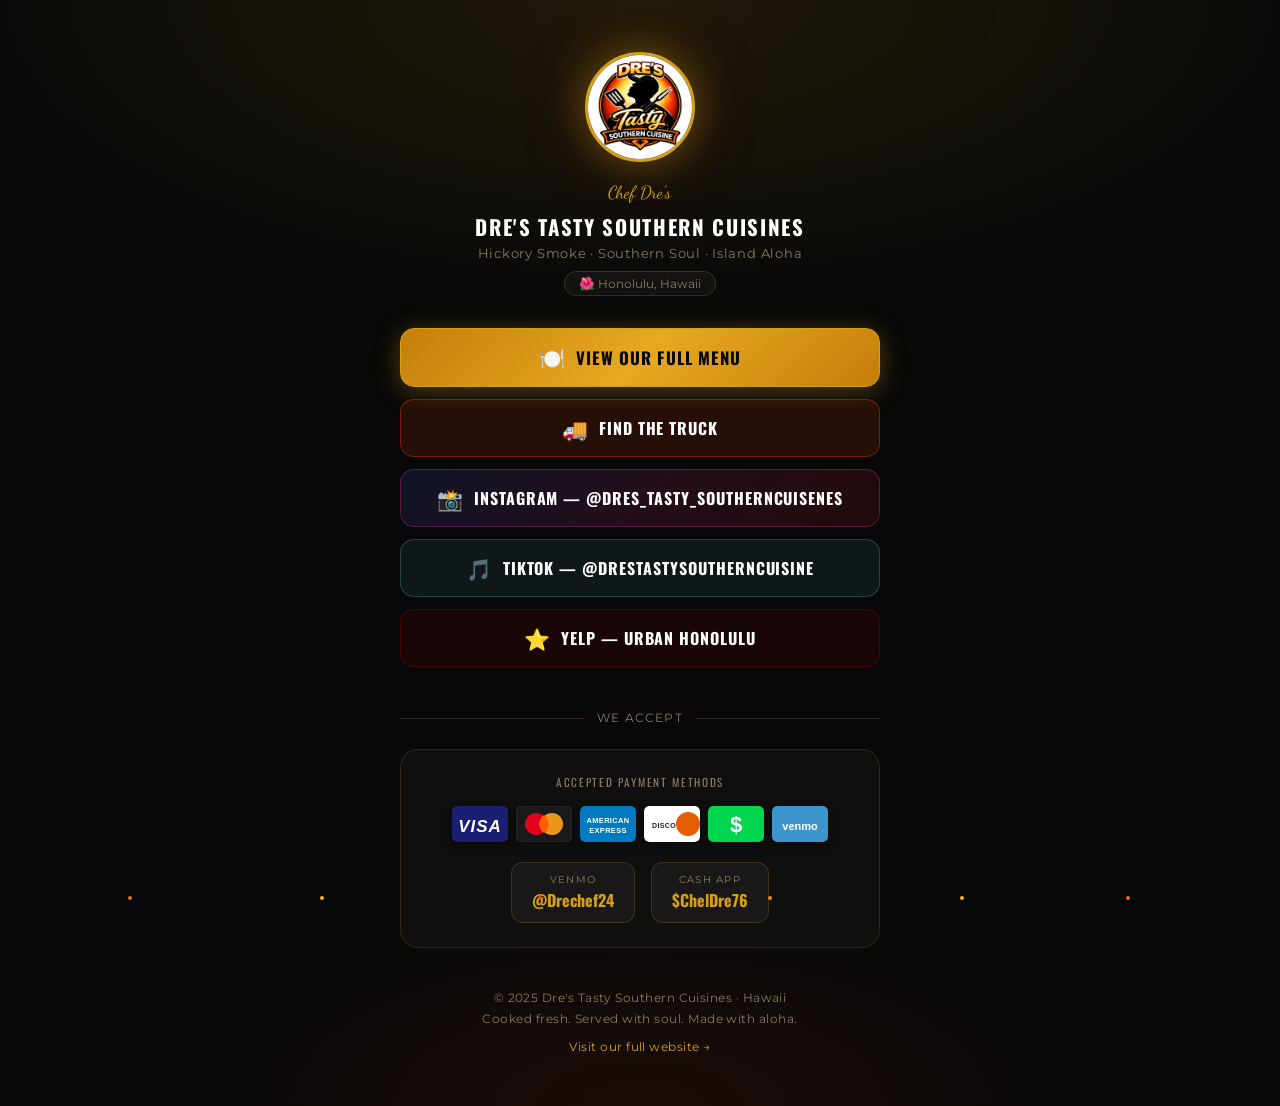
==== links.html @ 6bff47f2 "feat: dedicated menu page, link-in-bio page, payment provider logos - menu.html: full menu (sliders," ====
<!DOCTYPE html>
<html lang="en">
<head>
  <meta charset="UTF-8" />
  <meta name="viewport" content="width=device-width, initial-scale=1.0" />
  <title>Dre's Tasty Southern Cuisines | Links</title>
  <link rel="preconnect" href="https://fonts.googleapis.com" />
  <link rel="preconnect" href="https://fonts.gstatic.com" crossorigin />
  <link href="https://fonts.googleapis.com/css2?family=Playfair+Display:ital,wght@0,700;1,700&family=Dancing+Script:wght@700&family=Oswald:wght@400;700&family=Montserrat:wght@400;600&display=swap" rel="stylesheet" />
  <style>
    *, *::before, *::after { box-sizing: border-box; margin: 0; padding: 0; }

    :root {
      --gold: #D4A017;
      --gold-light: #f0c040;
      --fire: #FF4500;
      --ember: #FF8C00;
      --black: #080808;
      --dark: #0d0d0d;
      --smoke: #1a1a1a;
      --text: #e8dcc8;
      --text-muted: #8a7a60;
    }

    html, body {
      min-height: 100%;
      background: var(--black);
      color: var(--text);
      font-family: 'Montserrat', sans-serif;
    }

    body {
      display: flex;
      flex-direction: column;
      align-items: center;
      padding: 0 16px 48px;
      background:
        radial-gradient(ellipse 80% 40% at 50% 0%, rgba(212,160,23,.12) 0%, transparent 70%),
        radial-gradient(ellipse 60% 30% at 50% 100%, rgba(255,69,0,.08) 0%, transparent 60%),
        var(--black);
    }

    /* ---- PROFILE ---- */
    .lb-profile {
      display: flex;
      flex-direction: column;
      align-items: center;
      padding: 52px 0 32px;
      text-align: center;
    }

    .lb-logo {
      width: 110px;
      height: 110px;
      border-radius: 50%;
      object-fit: cover;
      border: 3px solid var(--gold);
      box-shadow: 0 0 40px rgba(212,160,23,.4), 0 0 80px rgba(255,69,0,.15);
      margin-bottom: 20px;
    }

    .lb-name {
      font-family: 'Oswald', sans-serif;
      font-size: 1.3rem;
      font-weight: 700;
      letter-spacing: .08em;
      text-transform: uppercase;
      color: #fff;
      margin-bottom: 4px;
    }

    .lb-script {
      font-family: 'Dancing Script', cursive;
      font-size: 1.1rem;
      color: var(--gold);
      margin-bottom: 8px;
    }

    .lb-tagline {
      font-size: .8rem;
      color: var(--text-muted);
      letter-spacing: .06em;
    }

    .lb-location {
      display: inline-flex;
      align-items: center;
      gap: 6px;
      margin-top: 10px;
      font-size: .78rem;
      color: var(--text-muted);
      background: rgba(255,255,255,.04);
      border: 1px solid rgba(212,160,23,.2);
      border-radius: 100px;
      padding: 4px 14px;
    }

    /* ---- LINKS ---- */
    .lb-links {
      width: 100%;
      max-width: 480px;
      display: flex;
      flex-direction: column;
      gap: 12px;
      margin-bottom: 36px;
    }

    .lb-btn {
      display: flex;
      align-items: center;
      justify-content: center;
      gap: 10px;
      width: 100%;
      padding: 16px 24px;
      border-radius: 14px;
      font-family: 'Oswald', sans-serif;
      font-size: 1rem;
      font-weight: 700;
      letter-spacing: .06em;
      text-transform: uppercase;
      text-decoration: none;
      color: #fff;
      background: rgba(255,255,255,.05);
      border: 1px solid rgba(255,255,255,.1);
      transition: transform .2s, box-shadow .2s, background .2s, border-color .2s;
      cursor: pointer;
    }

    .lb-btn:hover {
      transform: translateY(-3px) scale(1.01);
      box-shadow: 0 8px 32px rgba(0,0,0,.4);
    }

    .lb-btn .lb-icon {
      font-size: 1.3rem;
      line-height: 1;
    }

    /* Featured — Menu */
    .lb-btn--menu {
      background: linear-gradient(135deg, #c47f0a 0%, #e8a820 50%, #c47f0a 100%);
      border-color: var(--gold);
      color: #080808;
      box-shadow: 0 4px 24px rgba(212,160,23,.35);
      font-size: 1.05rem;
    }
    .lb-btn--menu:hover {
      box-shadow: 0 8px 40px rgba(212,160,23,.55);
    }

    /* Find Truck */
    .lb-btn--truck {
      background: rgba(255,69,0,.12);
      border-color: rgba(255,69,0,.35);
    }
    .lb-btn--truck:hover {
      background: rgba(255,69,0,.18);
      border-color: var(--fire);
      box-shadow: 0 8px 32px rgba(255,69,0,.25);
    }

    /* Instagram */
    .lb-btn--ig {
      background: linear-gradient(135deg, rgba(64,93,230,.15), rgba(193,53,132,.15), rgba(253,29,29,.1));
      border-color: rgba(193,53,132,.35);
    }
    .lb-btn--ig:hover {
      background: linear-gradient(135deg, rgba(64,93,230,.25), rgba(193,53,132,.25), rgba(253,29,29,.2));
      border-color: rgba(193,53,132,.6);
      box-shadow: 0 8px 32px rgba(193,53,132,.2);
    }

    /* TikTok */
    .lb-btn--tiktok {
      background: rgba(105,201,208,.08);
      border-color: rgba(105,201,208,.25);
    }
    .lb-btn--tiktok:hover {
      background: rgba(105,201,208,.14);
      border-color: rgba(105,201,208,.5);
      box-shadow: 0 8px 32px rgba(105,201,208,.15);
    }

    /* Yelp */
    .lb-btn--yelp {
      background: rgba(175,0,0,.1);
      border-color: rgba(175,0,0,.3);
    }
    .lb-btn--yelp:hover {
      background: rgba(175,0,0,.18);
      border-color: rgba(175,0,0,.6);
      box-shadow: 0 8px 32px rgba(175,0,0,.2);
    }

    /* ---- DIVIDER ---- */
    .lb-divider {
      width: 100%;
      max-width: 480px;
      display: flex;
      align-items: center;
      gap: 12px;
      margin: 8px 0 24px;
      color: var(--text-muted);
      font-size: .72rem;
      letter-spacing: .1em;
      text-transform: uppercase;
    }
    .lb-divider::before, .lb-divider::after {
      content: '';
      flex: 1;
      height: 1px;
      background: rgba(212,160,23,.18);
    }

    /* ---- PAYMENT ---- */
    .lb-payment {
      width: 100%;
      max-width: 480px;
      background: rgba(255,255,255,.03);
      border: 1px solid rgba(212,160,23,.15);
      border-radius: 18px;
      padding: 24px 20px;
      text-align: center;
    }

    .lb-pay-title {
      font-family: 'Oswald', sans-serif;
      font-size: .7rem;
      letter-spacing: .15em;
      text-transform: uppercase;
      color: var(--text-muted);
      margin-bottom: 16px;
    }

    .lb-pay-badges {
      display: flex;
      flex-wrap: wrap;
      justify-content: center;
      gap: 8px;
      margin-bottom: 20px;
    }

    .lb-pay-badges svg {
      display: block;
      border-radius: 5px;
      box-shadow: 0 2px 8px rgba(0,0,0,.4);
      transition: transform .2s;
    }

    .lb-pay-badges svg:hover {
      transform: translateY(-2px) scale(1.05);
    }

    .lb-pay-handles {
      display: flex;
      justify-content: center;
      gap: 16px;
      flex-wrap: wrap;
    }

    .lb-pay-pill {
      display: flex;
      flex-direction: column;
      align-items: center;
      gap: 2px;
      background: rgba(255,255,255,.04);
      border: 1px solid rgba(212,160,23,.2);
      border-radius: 12px;
      padding: 10px 20px;
    }

    .lb-pay-pill-label {
      font-size: .65rem;
      letter-spacing: .12em;
      text-transform: uppercase;
      color: var(--text-muted);
    }

    .lb-pay-pill-handle {
      font-family: 'Oswald', sans-serif;
      font-size: 1rem;
      font-weight: 700;
      color: var(--gold);
    }

    /* ---- FOOTER ---- */
    .lb-footer {
      margin-top: 40px;
      text-align: center;
      font-size: .72rem;
      color: var(--text-muted);
      letter-spacing: .04em;
      line-height: 1.8;
    }

    .lb-footer a {
      color: var(--gold);
      text-decoration: none;
    }

    /* ---- FIRE EMBERS ANIMATION ---- */
    @keyframes floatUp {
      0%   { transform: translateY(0) scale(1); opacity: .6; }
      100% { transform: translateY(-80px) scale(.3); opacity: 0; }
    }

    .lb-ember {
      position: fixed;
      bottom: 0;
      width: 4px; height: 4px;
      border-radius: 50%;
      background: var(--ember);
      pointer-events: none;
      animation: floatUp 3s ease-in infinite;
      z-index: 0;
    }
  </style>
</head>
<body>

  <!-- Ambient embers -->
  <div class="lb-ember" style="left:10%;animation-delay:.2s;animation-duration:2.8s;background:#FF6B00"></div>
  <div class="lb-ember" style="left:25%;animation-delay:.8s;animation-duration:3.4s;background:#FFB700"></div>
  <div class="lb-ember" style="left:42%;animation-delay:1.4s;animation-duration:2.5s;background:#FF4500"></div>
  <div class="lb-ember" style="left:60%;animation-delay:.4s;animation-duration:3.1s;background:#FF8C00"></div>
  <div class="lb-ember" style="left:75%;animation-delay:1.1s;animation-duration:2.7s;background:#FFB700"></div>
  <div class="lb-ember" style="left:88%;animation-delay:1.9s;animation-duration:3.3s;background:#FF6B00"></div>

  <!-- ---- PROFILE ---- -->
  <div class="lb-profile">
    <img src="logo.png" alt="Dre's TSC Logo" class="lb-logo" />
    <p class="lb-script">Chef Dre's</p>
    <h1 class="lb-name">Dre's Tasty Southern Cuisines</h1>
    <p class="lb-tagline">Hickory Smoke &middot; Southern Soul &middot; Island Aloha</p>
    <span class="lb-location">🌺 Honolulu, Hawaii</span>
  </div>

  <!-- ---- LINKS ---- -->
  <div class="lb-links">
    <a href="menu.html" class="lb-btn lb-btn--menu">
      <span class="lb-icon">🍽️</span> View Our Full Menu
    </a>

    <a href="index.html#contact" class="lb-btn lb-btn--truck">
      <span class="lb-icon">🚚</span> Find the Truck
    </a>

    <a href="https://www.instagram.com/dres_tasty_southerncuisenes/" target="_blank" rel="noopener" class="lb-btn lb-btn--ig">
      <span class="lb-icon">📸</span> Instagram — @dres_tasty_southerncuisenes
    </a>

    <a href="https://www.tiktok.com/@drestastysoutherncuisine" target="_blank" rel="noopener" class="lb-btn lb-btn--tiktok">
      <span class="lb-icon">🎵</span> TikTok — @drestastysoutherncuisine
    </a>

    <a href="https://m.yelp.com/biz/dres-tasty-southern-cuisine-urban-honolulu" target="_blank" rel="noopener" class="lb-btn lb-btn--yelp">
      <span class="lb-icon">⭐</span> Yelp — Urban Honolulu
    </a>
  </div>

  <!-- ---- DIVIDER ---- -->
  <div class="lb-divider" style="max-width:480px;width:100%">We Accept</div>

  <!-- ---- PAYMENT ---- -->
  <div class="lb-payment">
    <p class="lb-pay-title">Accepted Payment Methods</p>
    <div class="lb-pay-badges">
      <!-- Visa -->
      <svg width="56" height="36" viewBox="0 0 56 36" xmlns="http://www.w3.org/2000/svg" title="Visa">
        <rect width="56" height="36" rx="5" fill="#1A1F71"/>
        <text x="28" y="26" text-anchor="middle" fill="white" font-family="Arial,sans-serif" font-weight="900" font-size="17" font-style="italic" letter-spacing="1">VISA</text>
      </svg>
      <!-- Mastercard -->
      <svg width="56" height="36" viewBox="0 0 56 36" xmlns="http://www.w3.org/2000/svg" title="Mastercard">
        <rect width="56" height="36" rx="5" fill="#1a1a1a" stroke="#333" stroke-width="1"/>
        <circle cx="20" cy="18" r="11" fill="#EB001B" opacity="0.95"/>
        <circle cx="36" cy="18" r="11" fill="#F79E1B" opacity="0.95"/>
        <path d="M28 8.9a11 11 0 0 1 0 18.2A11 11 0 0 1 28 8.9z" fill="#FF5F00"/>
      </svg>
      <!-- Amex -->
      <svg width="56" height="36" viewBox="0 0 56 36" xmlns="http://www.w3.org/2000/svg" title="American Express">
        <rect width="56" height="36" rx="5" fill="#007BC1"/>
        <text x="28" y="17" text-anchor="middle" fill="white" font-family="Arial,sans-serif" font-weight="bold" font-size="7.5" letter-spacing="0.3">AMERICAN</text>
        <text x="28" y="27" text-anchor="middle" fill="white" font-family="Arial,sans-serif" font-weight="bold" font-size="7.5" letter-spacing="0.3">EXPRESS</text>
      </svg>
      <!-- Discover -->
      <svg width="56" height="36" viewBox="0 0 56 36" xmlns="http://www.w3.org/2000/svg" title="Discover">
        <rect width="56" height="36" rx="5" fill="white"/>
        <text x="8" y="22" fill="#231F20" font-family="Arial,sans-serif" font-weight="bold" font-size="7" letter-spacing="0.4">DISCOVER</text>
        <circle cx="44" cy="18" r="12" fill="#E65C00"/>
      </svg>
      <!-- CashApp -->
      <svg width="56" height="36" viewBox="0 0 56 36" xmlns="http://www.w3.org/2000/svg" title="Cash App">
        <rect width="56" height="36" rx="5" fill="#00D64F"/>
        <text x="28" y="26" text-anchor="middle" fill="white" font-family="Arial,sans-serif" font-weight="bold" font-size="22">$</text>
      </svg>
      <!-- Venmo -->
      <svg width="56" height="36" viewBox="0 0 56 36" xmlns="http://www.w3.org/2000/svg" title="Venmo">
        <rect width="56" height="36" rx="5" fill="#3D95CE"/>
        <text x="28" y="24" text-anchor="middle" fill="white" font-family="Arial,sans-serif" font-weight="bold" font-size="11">venmo</text>
      </svg>
    </div>

    <div class="lb-pay-handles">
      <div class="lb-pay-pill">
        <span class="lb-pay-pill-label">Venmo</span>
        <span class="lb-pay-pill-handle">@Drechef24</span>
      </div>
      <div class="lb-pay-pill">
        <span class="lb-pay-pill-label">Cash App</span>
        <span class="lb-pay-pill-handle">$ChelDre76</span>
      </div>
    </div>
  </div>

  <!-- ---- FOOTER ---- -->
  <footer class="lb-footer">
    <p>© 2025 Dre's Tasty Southern Cuisines · Hawaii</p>
    <p>Cooked fresh. Served with soul. Made with aloha.</p>
    <p style="margin-top:8px"><a href="index.html">Visit our full website →</a></p>
  </footer>

</body>
</html>
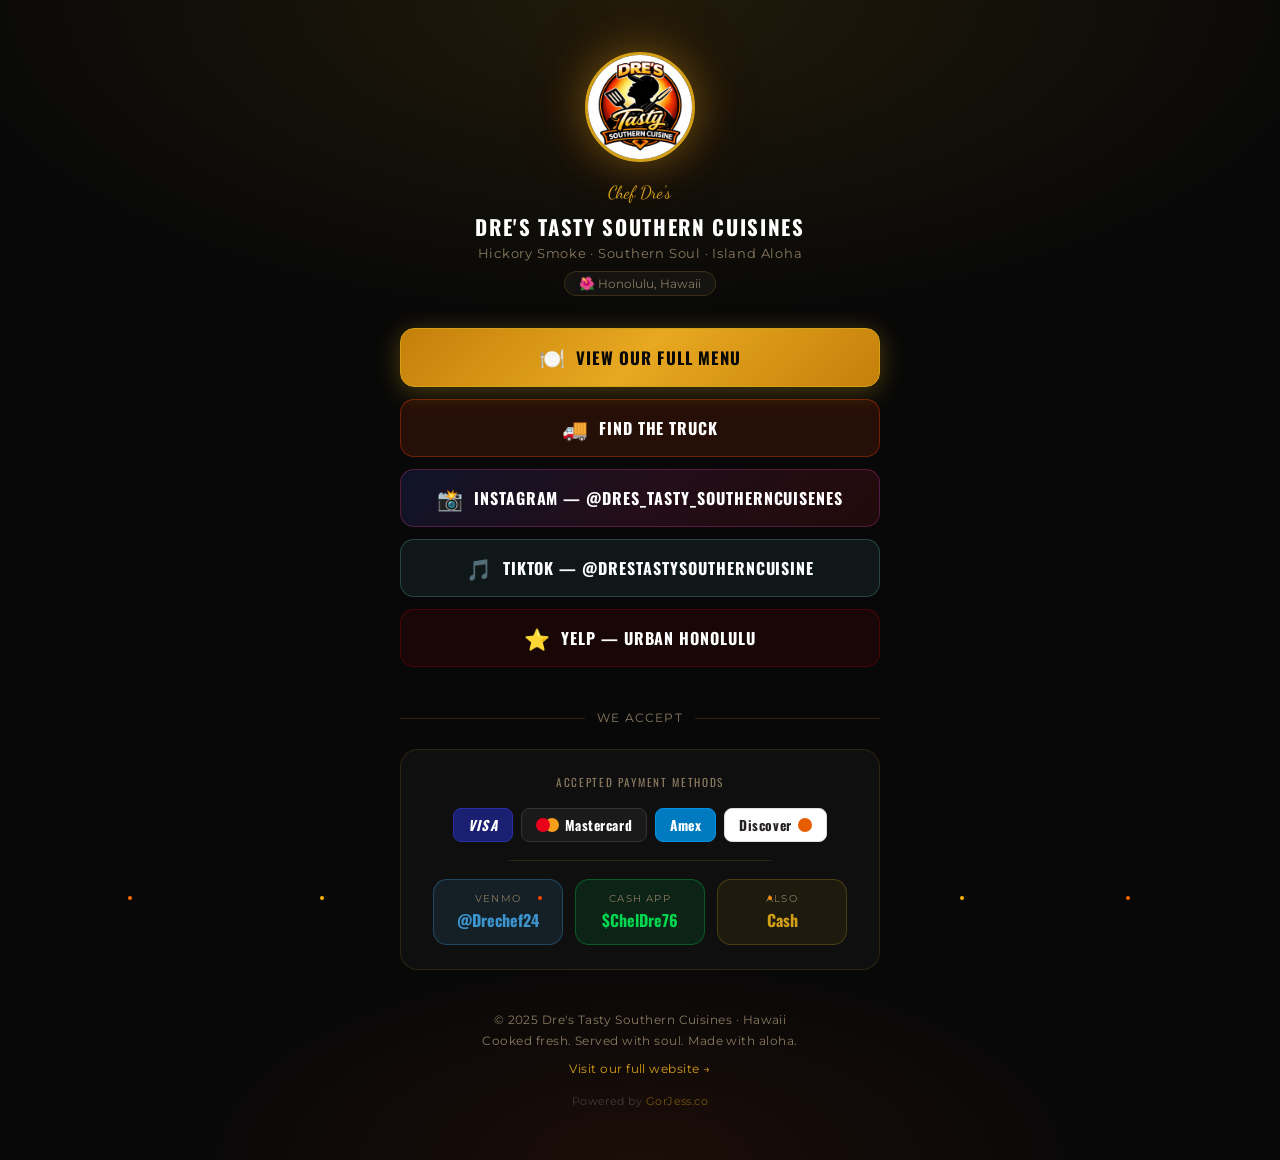
==== commit d82f38b5: "fix: redesign payment section on links page, add powered-by, fix menu link - Replace rough hand-draw" ====
--- a/links.html
+++ b/links.html
@@ -3,7 +3,59 @@
 <head>
   <meta charset="UTF-8" />
   <meta name="viewport" content="width=device-width, initial-scale=1.0" />
-  <title>Dre's Tasty Southern Cuisines | Links</title>
+  <title>Dre's Tasty Southern Cuisines | Links & Socials</title>
+
+  <!-- ===== PRIMARY SEO ===== -->
+  <meta name="description" content="Connect with Dre's Tasty Southern Cuisines — Hawaii's soul food truck. Find us on Instagram, TikTok, Yelp, view our menu, and order online. Honolulu, Hawaii." />
+  <meta name="keywords" content="Dre's Tasty Southern Cuisines links, soul food Hawaii Instagram, food truck Honolulu TikTok, Dre TSC social media" />
+  <meta name="author" content="Dre's Tasty Southern Cuisines" />
+  <meta name="robots" content="index, follow" />
+  <meta name="theme-color" content="#D4A017" />
+
+  <!-- ===== OPEN GRAPH / SOCIAL ===== -->
+  <meta property="og:type" content="website" />
+  <meta property="og:site_name" content="Dre's Tasty Southern Cuisines" />
+  <meta property="og:title" content="Dre's Tasty Southern Cuisines | Links & Socials" />
+  <meta property="og:description" content="Find Dre's Tasty Southern Cuisines on Instagram, TikTok, and Yelp. View our full menu and find the truck in Honolulu, Hawaii." />
+  <meta property="og:image" content="logo.png" />
+  <meta property="og:locale" content="en_US" />
+
+  <!-- ===== TWITTER CARD ===== -->
+  <meta name="twitter:card" content="summary" />
+  <meta name="twitter:title" content="Dre's Tasty Southern Cuisines | Links & Socials" />
+  <meta name="twitter:description" content="Find us on Instagram, TikTok, Yelp. View the menu. Hawaii's soul food truck — Honolulu, HI." />
+  <meta name="twitter:image" content="logo.png" />
+
+  <!-- ===== PWA / iOS ===== -->
+  <meta name="apple-mobile-web-app-capable" content="yes" />
+  <meta name="apple-mobile-web-app-status-bar-style" content="black-translucent" />
+  <meta name="apple-mobile-web-app-title" content="Dre's TSC" />
+  <meta name="mobile-web-app-capable" content="yes" />
+
+  <!-- ===== STRUCTURED DATA ===== -->
+  <script type="application/ld+json">
+  {
+    "@context": "https://schema.org",
+    "@type": "FoodEstablishment",
+    "name": "Dre's Tasty Southern Cuisines",
+    "description": "Hawaii's soul food truck in Honolulu serving hickory smoked pulled pork, bourbon jerk chicken, steaks, and shrimp.",
+    "image": "logo.png",
+    "servesCuisine": ["Southern", "Soul Food", "American"],
+    "priceRange": "$$",
+    "address": {
+      "@type": "PostalAddress",
+      "addressLocality": "Honolulu",
+      "addressRegion": "HI",
+      "addressCountry": "US"
+    },
+    "sameAs": [
+      "https://www.instagram.com/dres_tasty_southerncuisenes/",
+      "https://www.tiktok.com/@drestastysoutherncuisine",
+      "https://m.yelp.com/biz/dres-tasty-southern-cuisine-urban-honolulu"
+    ]
+  }
+  </script>
+
   <link rel="preconnect" href="https://fonts.googleapis.com" />
   <link rel="preconnect" href="https://fonts.gstatic.com" crossorigin />
   <link href="https://fonts.googleapis.com/css2?family=Playfair+Display:ital,wght@0,700;1,700&family=Dancing+Script:wght@700&family=Oswald:wght@400;700&family=Montserrat:wght@400;600&display=swap" rel="stylesheet" />
@@ -229,32 +281,93 @@
       letter-spacing: .15em;
       text-transform: uppercase;
       color: var(--text-muted);
-      margin-bottom: 16px;
-    }
-
-    .lb-pay-badges {
+      margin-bottom: 18px;
+    }
+
+    /* Card chips row */
+    .lb-pay-cards {
       display: flex;
       flex-wrap: wrap;
       justify-content: center;
       gap: 8px;
-      margin-bottom: 20px;
-    }
-
-    .lb-pay-badges svg {
-      display: block;
-      border-radius: 5px;
-      box-shadow: 0 2px 8px rgba(0,0,0,.4);
-      transition: transform .2s;
-    }
-
-    .lb-pay-badges svg:hover {
-      transform: translateY(-2px) scale(1.05);
-    }
-
-    .lb-pay-handles {
+      margin-bottom: 18px;
+    }
+
+    .lb-card-chip {
+      display: inline-flex;
+      align-items: center;
+      gap: 6px;
+      padding: 6px 14px;
+      border-radius: 8px;
+      font-family: 'Oswald', sans-serif;
+      font-size: .85rem;
+      font-weight: 700;
+      letter-spacing: .04em;
+      border: 1px solid transparent;
+    }
+
+    .lb-card-chip--visa {
+      background: #1A1F71;
+      color: #fff;
+      border-color: #2a31a8;
+      font-style: italic;
+      letter-spacing: .08em;
+    }
+    .lb-card-chip--mc {
+      background: #1a1a1a;
+      color: #fff;
+      border-color: #333;
+    }
+    .lb-card-chip--mc .mc-circles {
+      display: inline-flex;
+      align-items: center;
+    }
+    .lb-card-chip--mc .mc-circles span {
+      display: inline-block;
+      width: 14px;
+      height: 14px;
+      border-radius: 50%;
+    }
+    .lb-card-chip--mc .mc-circles span:first-child {
+      background: #EB001B;
+      margin-right: -5px;
+      z-index: 1;
+    }
+    .lb-card-chip--mc .mc-circles span:last-child {
+      background: #F79E1B;
+    }
+    .lb-card-chip--amex {
+      background: #007BC1;
+      color: #fff;
+      border-color: #0091e0;
+    }
+    .lb-card-chip--discover {
+      background: #fff;
+      color: #231F20;
+      border-color: #ddd;
+    }
+    .lb-card-chip--discover .disc-dot {
+      display: inline-block;
+      width: 14px;
+      height: 14px;
+      border-radius: 50%;
+      background: #E65C00;
+      flex-shrink: 0;
+    }
+
+    /* Separator */
+    .lb-pay-sep {
+      width: 60%;
+      height: 1px;
+      background: rgba(212,160,23,.15);
+      margin: 0 auto 18px;
+    }
+
+    /* Digital payment pills */
+    .lb-pay-digital {
       display: flex;
       justify-content: center;
-      gap: 16px;
+      gap: 12px;
       flex-wrap: wrap;
     }
 
@@ -262,15 +375,27 @@
       display: flex;
       flex-direction: column;
       align-items: center;
-      gap: 2px;
-      background: rgba(255,255,255,.04);
-      border: 1px solid rgba(212,160,23,.2);
-      border-radius: 12px;
-      padding: 10px 20px;
+      gap: 4px;
+      border-radius: 14px;
+      padding: 12px 22px;
+      min-width: 130px;
+    }
+
+    .lb-pay-pill--venmo {
+      background: rgba(61,149,206,.12);
+      border: 1px solid rgba(61,149,206,.35);
+    }
+    .lb-pay-pill--cashapp {
+      background: rgba(0,214,79,.1);
+      border: 1px solid rgba(0,214,79,.3);
+    }
+    .lb-pay-pill--cash {
+      background: rgba(212,160,23,.08);
+      border: 1px solid rgba(212,160,23,.25);
     }
 
     .lb-pay-pill-label {
-      font-size: .65rem;
+      font-size: .62rem;
       letter-spacing: .12em;
       text-transform: uppercase;
       color: var(--text-muted);
@@ -280,8 +405,11 @@
       font-family: 'Oswald', sans-serif;
       font-size: 1rem;
       font-weight: 700;
-      color: var(--gold);
-    }
+    }
+
+    .lb-pay-pill--venmo .lb-pay-pill-handle { color: #3D95CE; }
+    .lb-pay-pill--cashapp .lb-pay-pill-handle { color: #00D64F; }
+    .lb-pay-pill--cash .lb-pay-pill-handle { color: var(--gold); }
 
     /* ---- FOOTER ---- */
     .lb-footer {
@@ -337,7 +465,7 @@
 
   <!-- ---- LINKS ---- -->
   <div class="lb-links">
-    <a href="menu.html" class="lb-btn lb-btn--menu">
+    <a href="https://www.toasttab.com/local/order/dres-tasty-southern-cuisines-94-963-kuakahi-st" target="_blank" rel="noopener" class="lb-btn lb-btn--menu">
       <span class="lb-icon">🍽️</span> View Our Full Menu
     </a>
 
@@ -364,51 +492,35 @@
   <!-- ---- PAYMENT ---- -->
   <div class="lb-payment">
     <p class="lb-pay-title">Accepted Payment Methods</p>
-    <div class="lb-pay-badges">
-      <!-- Visa -->
-      <svg width="56" height="36" viewBox="0 0 56 36" xmlns="http://www.w3.org/2000/svg" title="Visa">
-        <rect width="56" height="36" rx="5" fill="#1A1F71"/>
-        <text x="28" y="26" text-anchor="middle" fill="white" font-family="Arial,sans-serif" font-weight="900" font-size="17" font-style="italic" letter-spacing="1">VISA</text>
-      </svg>
-      <!-- Mastercard -->
-      <svg width="56" height="36" viewBox="0 0 56 36" xmlns="http://www.w3.org/2000/svg" title="Mastercard">
-        <rect width="56" height="36" rx="5" fill="#1a1a1a" stroke="#333" stroke-width="1"/>
-        <circle cx="20" cy="18" r="11" fill="#EB001B" opacity="0.95"/>
-        <circle cx="36" cy="18" r="11" fill="#F79E1B" opacity="0.95"/>
-        <path d="M28 8.9a11 11 0 0 1 0 18.2A11 11 0 0 1 28 8.9z" fill="#FF5F00"/>
-      </svg>
-      <!-- Amex -->
-      <svg width="56" height="36" viewBox="0 0 56 36" xmlns="http://www.w3.org/2000/svg" title="American Express">
-        <rect width="56" height="36" rx="5" fill="#007BC1"/>
-        <text x="28" y="17" text-anchor="middle" fill="white" font-family="Arial,sans-serif" font-weight="bold" font-size="7.5" letter-spacing="0.3">AMERICAN</text>
-        <text x="28" y="27" text-anchor="middle" fill="white" font-family="Arial,sans-serif" font-weight="bold" font-size="7.5" letter-spacing="0.3">EXPRESS</text>
-      </svg>
-      <!-- Discover -->
-      <svg width="56" height="36" viewBox="0 0 56 36" xmlns="http://www.w3.org/2000/svg" title="Discover">
-        <rect width="56" height="36" rx="5" fill="white"/>
-        <text x="8" y="22" fill="#231F20" font-family="Arial,sans-serif" font-weight="bold" font-size="7" letter-spacing="0.4">DISCOVER</text>
-        <circle cx="44" cy="18" r="12" fill="#E65C00"/>
-      </svg>
-      <!-- CashApp -->
-      <svg width="56" height="36" viewBox="0 0 56 36" xmlns="http://www.w3.org/2000/svg" title="Cash App">
-        <rect width="56" height="36" rx="5" fill="#00D64F"/>
-        <text x="28" y="26" text-anchor="middle" fill="white" font-family="Arial,sans-serif" font-weight="bold" font-size="22">$</text>
-      </svg>
-      <!-- Venmo -->
-      <svg width="56" height="36" viewBox="0 0 56 36" xmlns="http://www.w3.org/2000/svg" title="Venmo">
-        <rect width="56" height="36" rx="5" fill="#3D95CE"/>
-        <text x="28" y="24" text-anchor="middle" fill="white" font-family="Arial,sans-serif" font-weight="bold" font-size="11">venmo</text>
-      </svg>
+
+    <!-- Credit / Debit Cards -->
+    <div class="lb-pay-cards">
+      <span class="lb-card-chip lb-card-chip--visa">VISA</span>
+      <span class="lb-card-chip lb-card-chip--mc">
+        <span class="mc-circles"><span></span><span></span></span>
+        Mastercard
+      </span>
+      <span class="lb-card-chip lb-card-chip--amex">Amex</span>
+      <span class="lb-card-chip lb-card-chip--discover">
+        Discover <span class="disc-dot"></span>
+      </span>
     </div>
 
-    <div class="lb-pay-handles">
-      <div class="lb-pay-pill">
+    <div class="lb-pay-sep"></div>
+
+    <!-- Digital Payments -->
+    <div class="lb-pay-digital">
+      <div class="lb-pay-pill lb-pay-pill--venmo">
         <span class="lb-pay-pill-label">Venmo</span>
         <span class="lb-pay-pill-handle">@Drechef24</span>
       </div>
-      <div class="lb-pay-pill">
+      <div class="lb-pay-pill lb-pay-pill--cashapp">
         <span class="lb-pay-pill-label">Cash App</span>
         <span class="lb-pay-pill-handle">$ChelDre76</span>
+      </div>
+      <div class="lb-pay-pill lb-pay-pill--cash">
+        <span class="lb-pay-pill-label">Also</span>
+        <span class="lb-pay-pill-handle">Cash</span>
       </div>
     </div>
   </div>
@@ -418,6 +530,7 @@
     <p>© 2025 Dre's Tasty Southern Cuisines · Hawaii</p>
     <p>Cooked fresh. Served with soul. Made with aloha.</p>
     <p style="margin-top:8px"><a href="index.html">Visit our full website →</a></p>
+    <p style="margin-top:12px;font-size:.68rem;color:rgba(255,255,255,.2)">Powered by <a href="https://GorJess.co" target="_blank" rel="noopener" style="color:rgba(212,160,23,.5);text-decoration:none">GorJess.co</a></p>
   </footer>
 
 </body>
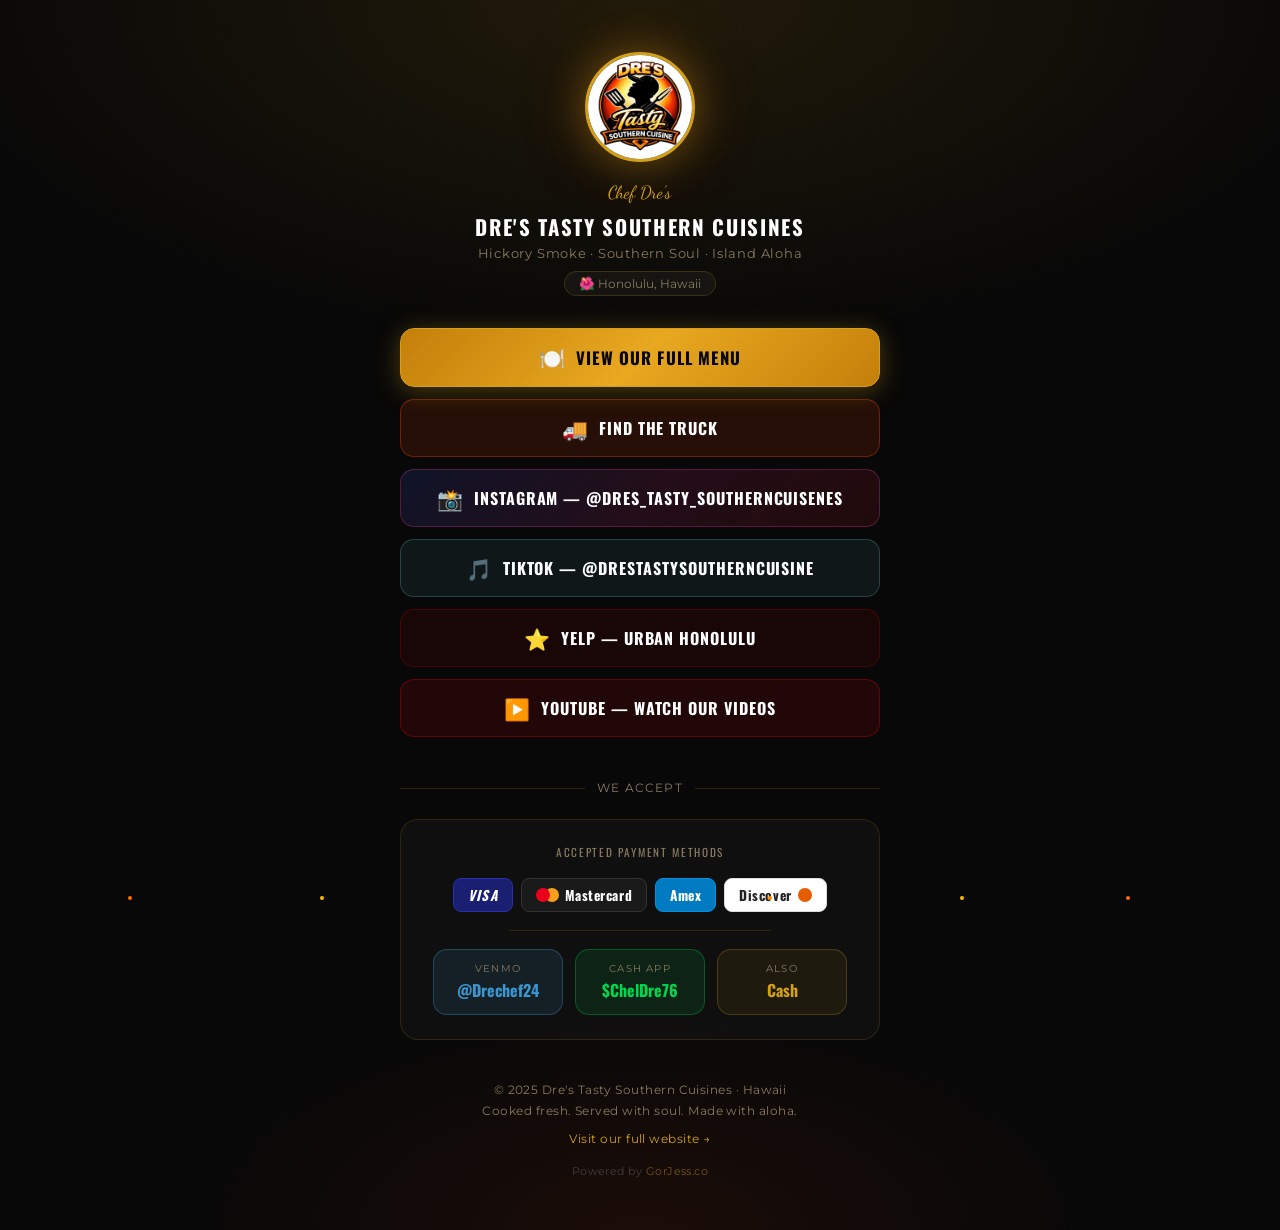
==== commit e298b846: "feat: add YouTube channel link to links page https://claude.ai/code/session_01HmgcVU4Fo5N9uKtAJneJz8" ====
--- a/links.html
+++ b/links.html
@@ -244,6 +244,17 @@
       box-shadow: 0 8px 32px rgba(175,0,0,.2);
     }
 
+    /* YouTube */
+    .lb-btn--yt {
+      background: rgba(255,0,0,.1);
+      border-color: rgba(255,0,0,.3);
+    }
+    .lb-btn--yt:hover {
+      background: rgba(255,0,0,.18);
+      border-color: rgba(255,0,0,.6);
+      box-shadow: 0 8px 32px rgba(255,0,0,.2);
+    }
+
     /* ---- DIVIDER ---- */
     .lb-divider {
       width: 100%;
@@ -483,6 +494,10 @@
 
     <a href="https://m.yelp.com/biz/dres-tasty-southern-cuisine-urban-honolulu" target="_blank" rel="noopener" class="lb-btn lb-btn--yelp">
       <span class="lb-icon">⭐</span> Yelp — Urban Honolulu
+    </a>
+
+    <a href="https://www.youtube.com/channel/UCr3Iuap_KeplxbBf2k9be-Q?view_as=subscriber" target="_blank" rel="noopener" class="lb-btn lb-btn--yt">
+      <span class="lb-icon">▶️</span> YouTube — Watch Our Videos
     </a>
   </div>
 
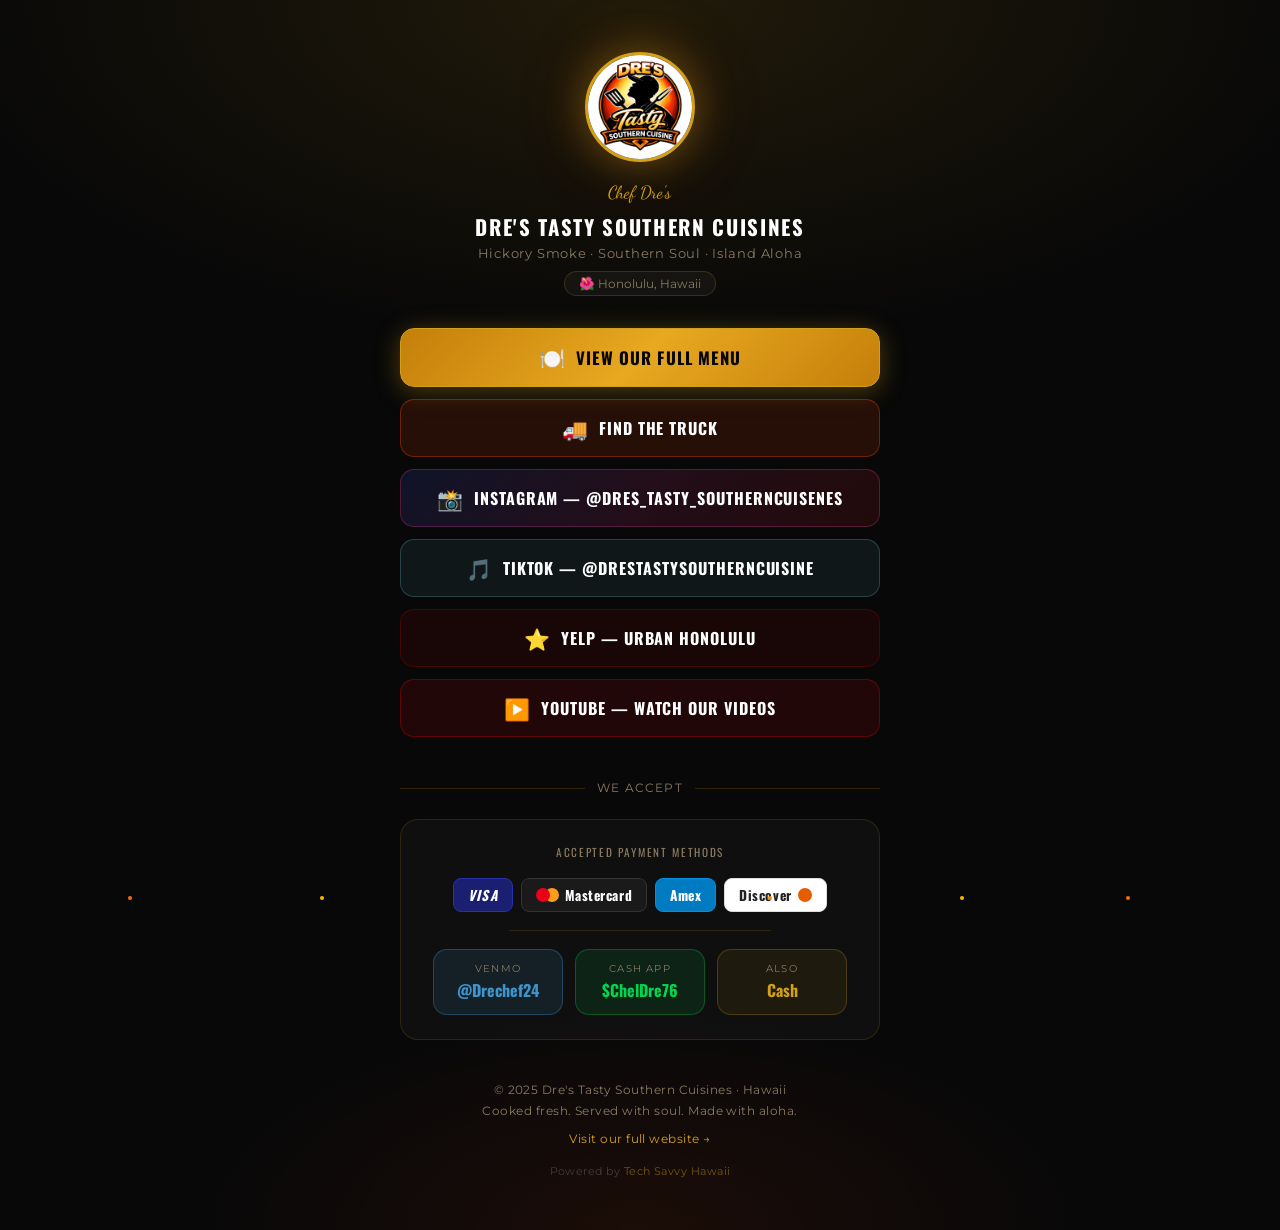
==== commit 136c9be0: "fix: replace GorJess.co with Tech Savvy Hawaii; remove all 'Soul Food' references - Footer on index." ====
--- a/links.html
+++ b/links.html
@@ -6,8 +6,8 @@
   <title>Dre's Tasty Southern Cuisines | Links & Socials</title>
 
   <!-- ===== PRIMARY SEO ===== -->
-  <meta name="description" content="Connect with Dre's Tasty Southern Cuisines — Hawaii's soul food truck. Find us on Instagram, TikTok, Yelp, view our menu, and order online. Honolulu, Hawaii." />
-  <meta name="keywords" content="Dre's Tasty Southern Cuisines links, soul food Hawaii Instagram, food truck Honolulu TikTok, Dre TSC social media" />
+  <meta name="description" content="Connect with Dre's Tasty Southern Cuisines — Hawaii's southern food truck. Find us on Instagram, TikTok, Yelp, view our menu, and order online. Honolulu, Hawaii." />
+  <meta name="keywords" content="Dre's Tasty Southern Cuisines links, southern food Hawaii Instagram, food truck Honolulu TikTok, Dre TSC social media" />
   <meta name="author" content="Dre's Tasty Southern Cuisines" />
   <meta name="robots" content="index, follow" />
   <meta name="theme-color" content="#D4A017" />
@@ -23,7 +23,7 @@
   <!-- ===== TWITTER CARD ===== -->
   <meta name="twitter:card" content="summary" />
   <meta name="twitter:title" content="Dre's Tasty Southern Cuisines | Links & Socials" />
-  <meta name="twitter:description" content="Find us on Instagram, TikTok, Yelp. View the menu. Hawaii's soul food truck — Honolulu, HI." />
+  <meta name="twitter:description" content="Find us on Instagram, TikTok, Yelp. View the menu. Hawaii's southern food truck — Honolulu, HI." />
   <meta name="twitter:image" content="logo.png" />
 
   <!-- ===== PWA / iOS ===== -->
@@ -38,9 +38,9 @@
     "@context": "https://schema.org",
     "@type": "FoodEstablishment",
     "name": "Dre's Tasty Southern Cuisines",
-    "description": "Hawaii's soul food truck in Honolulu serving hickory smoked pulled pork, bourbon jerk chicken, steaks, and shrimp.",
+    "description": "Hawaii's southern food truck in Honolulu serving hickory smoked pulled pork, bourbon jerk chicken, steaks, and shrimp.",
     "image": "logo.png",
-    "servesCuisine": ["Southern", "Soul Food", "American"],
+    "servesCuisine": ["Southern", "American"],
     "priceRange": "$$",
     "address": {
       "@type": "PostalAddress",
@@ -545,7 +545,7 @@
     <p>© 2025 Dre's Tasty Southern Cuisines · Hawaii</p>
     <p>Cooked fresh. Served with soul. Made with aloha.</p>
     <p style="margin-top:8px"><a href="index.html">Visit our full website →</a></p>
-    <p style="margin-top:12px;font-size:.68rem;color:rgba(255,255,255,.2)">Powered by <a href="https://GorJess.co" target="_blank" rel="noopener" style="color:rgba(212,160,23,.5);text-decoration:none">GorJess.co</a></p>
+    <p style="margin-top:12px;font-size:.68rem;color:rgba(255,255,255,.2)">Powered by <a href="https://techsavvyhawaii.com" target="_blank" rel="noopener" style="color:rgba(212,160,23,.5);text-decoration:none">Tech Savvy Hawaii</a></p>
   </footer>
 
 </body>
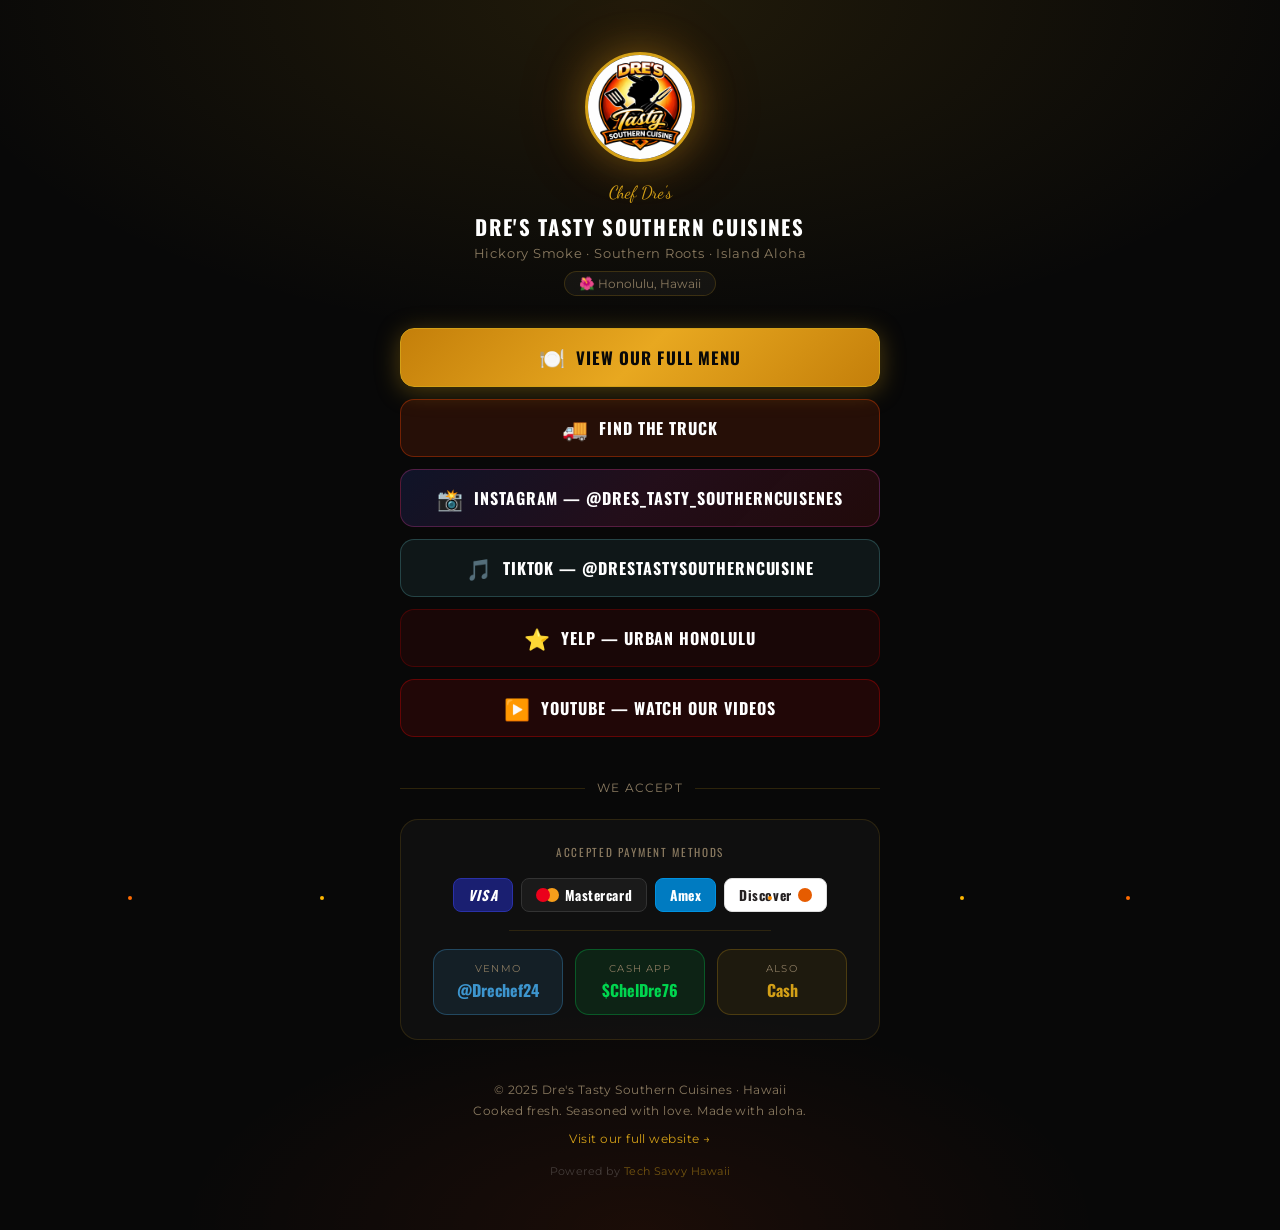
==== commit 86465bde: "fix: replace 'Southern soul' with 'Southern roots' across all pages Hero subtitle, menu page sub, li" ====
--- a/links.html
+++ b/links.html
@@ -470,7 +470,7 @@
     <img src="logo.png" alt="Dre's TSC Logo" class="lb-logo" />
     <p class="lb-script">Chef Dre's</p>
     <h1 class="lb-name">Dre's Tasty Southern Cuisines</h1>
-    <p class="lb-tagline">Hickory Smoke &middot; Southern Soul &middot; Island Aloha</p>
+    <p class="lb-tagline">Hickory Smoke &middot; Southern Roots &middot; Island Aloha</p>
     <span class="lb-location">🌺 Honolulu, Hawaii</span>
   </div>
 
@@ -543,7 +543,7 @@
   <!-- ---- FOOTER ---- -->
   <footer class="lb-footer">
     <p>© 2025 Dre's Tasty Southern Cuisines · Hawaii</p>
-    <p>Cooked fresh. Served with soul. Made with aloha.</p>
+    <p>Cooked fresh. Seasoned with love. Made with aloha.</p>
     <p style="margin-top:8px"><a href="index.html">Visit our full website →</a></p>
     <p style="margin-top:12px;font-size:.68rem;color:rgba(255,255,255,.2)">Powered by <a href="https://techsavvyhawaii.com" target="_blank" rel="noopener" style="color:rgba(212,160,23,.5);text-decoration:none">Tech Savvy Hawaii</a></p>
   </footer>
